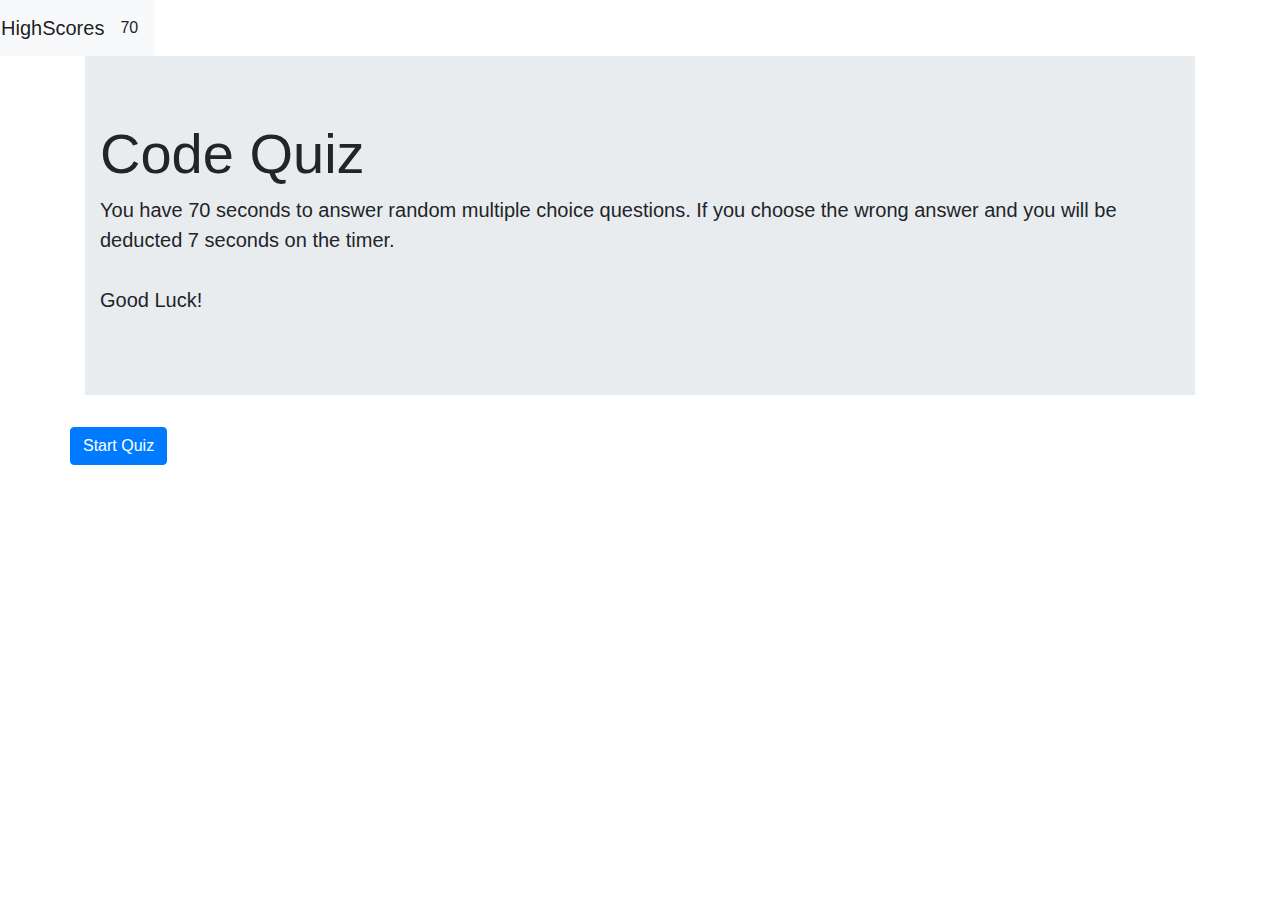
==== index.html @ d1b71c7b "Made index HTML" ====
<!DOCTYPE html>
<html lang="en">

<head>
    <meta charset="UTF-8">
    <meta name="viewport" content="width=device-width, initial-scale=1.0">
    <link rel="stylesheet" href="https://stackpath.bootstrapcdn.com/bootstrap/4.4.1/css/bootstrap.min.css" integrity="sha384-Vkoo8x4CGsO3+Hhxv8T/Q5PaXtkKtu6ug5TOeNV6gBiFeWPGFN9MuhOf23Q9Ifjh" crossorigin="anonymous">
   
    <link rel="stylesheet" href="assets/style.css"/>
    <title>Code Quiz</title>
</head>

<body>

    <header>

        <div class="row">

            <nav class="navbar navbar-expand-lg navbar-light bg-light">
                <a class="navbar-brand" id="navbar" href="highscores.html">HighScores</a>
                <div id="countdown" class="timer">70</div>
            </nav>

        </div>

    </header>

    <div class="container">

        <div id="endgame-content">

            <div class="jumbotron jumbotron-fluid">

                <div class="container">

                    <h1 class="display-4">Code Quiz</h1>
                    <p class="lead" id="rules">
                        You have 70 seconds to answer random multiple choice questions.
                        If you choose the wrong answer and you will be deducted 7 seconds on the timer. 
                        <br>
                        <br>
                        Good Luck!
                    </p>

                </div>

            </div>
        
            <div class="row" id="quiz-start">
                <button type="button" class="btn btn-primary" id="start-button">Start Quiz</button>
            </div>
        
            <div class="quiz-questions">

                <div class="row">
                    <div id="question-number"></div>
                </div>

                <div class="row" id="answerSection"></div>
                <p id="correct-message"></p>

            </div>

        </div>

        <div class="row invisible" id="form-row">

            <form id="highscore-form" method="POST">

                <label for="highscore-text">Add your Initials: </label>
                <input type="text" placeholder="Add your name to the Code Quiz Highscores Page!" name="highscore-text" id="highscore-text" />
                <button>Add your initials to the highscores</button>

            </form>

        </div>

    </div>

<script src="./script.js"></script>
<script src="https://code.jquery.com/jquery-3.4.1.slim.min.js" integrity="sha384-J6qa4849blE2+poT4WnyKhv5vZF5SrPo0iEjwBvKU7imGFAV0wwj1yYfoRSJoZ+n" crossorigin="anonymous"></script>
<script src="https://cdn.jsdelivr.net/npm/popper.js@1.16.0/dist/umd/popper.min.js" integrity="sha384-Q6E9RHvbIyZFJoft+2mJbHaEWldlvI9IOYy5n3zV9zzTtmI3UksdQRVvoxMfooAo" crossorigin="anonymous"></script>
<script src="https://stackpath.bootstrapcdn.com/bootstrap/4.4.1/js/bootstrap.min.js" integrity="sha384-wfSDF2E50Y2D1uUdj0O3uMBJnjuUD4Ih7YwaYd1iqfktj0Uod8GCExl3Og8ifwB6" crossorigin="anonymous"></script>
</body>

</html>
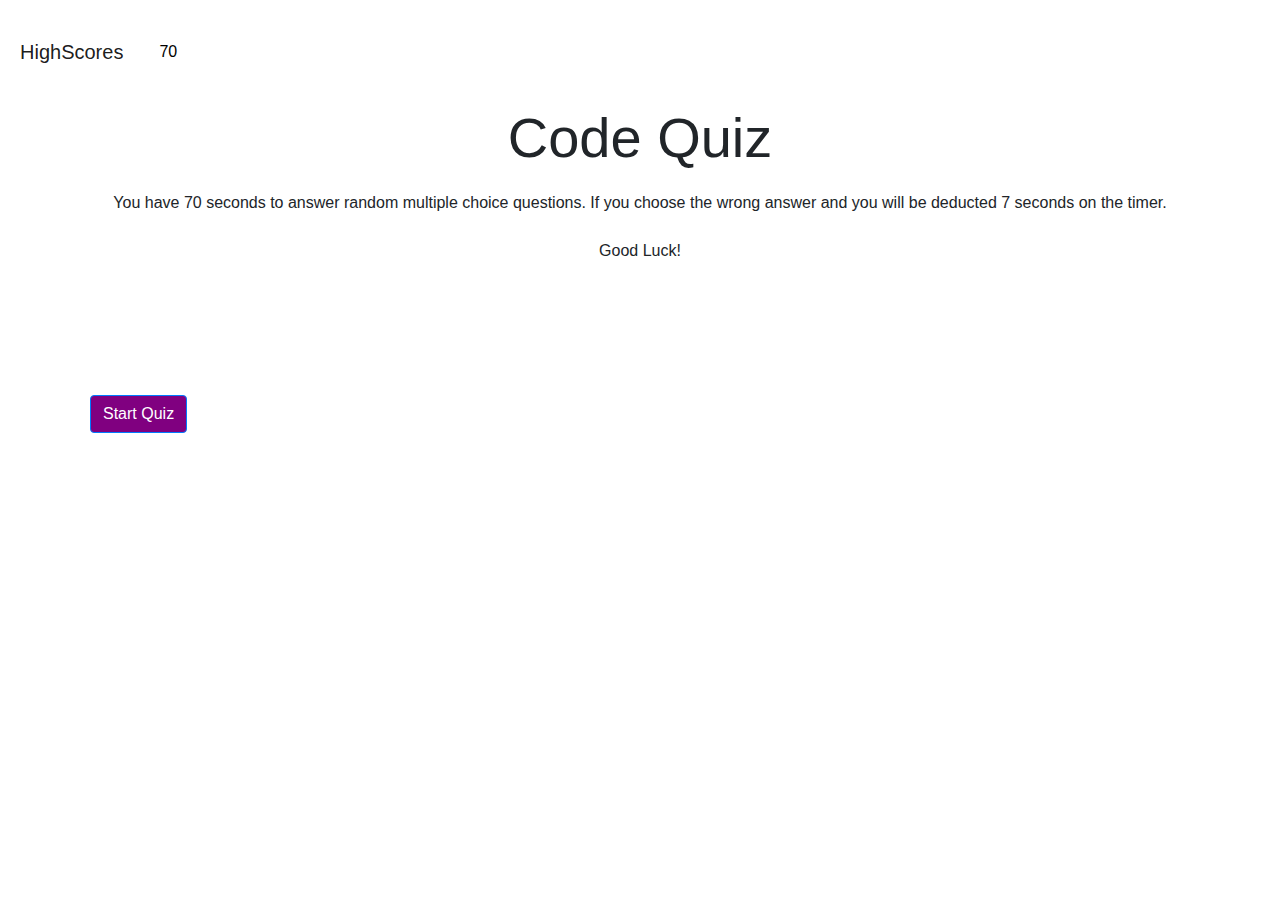
==== commit 15a56fa7: "Made css file and added some styling" ====
--- a/index.html
+++ b/index.html
@@ -16,7 +16,7 @@
 
         <div class="row">
 
-            <nav class="navbar navbar-expand-lg navbar-light bg-light">
+            <nav class="navbar navbar-expand-lg navbar-light fixed-top">
                 <a class="navbar-brand" id="navbar" href="highscores.html">HighScores</a>
                 <div id="countdown" class="timer">70</div>
             </nav>
--- a/assets/style.css
+++ b/assets/style.css
@@ -0,0 +1,63 @@
+.container {
+    background-color: white;
+}
+
+.jumbotron {
+    background-color: white;
+}
+body {
+    background-color: white;
+}
+
+a {
+    font-size: 20px;
+}
+
+h1 {
+    font-weight: lighter;
+    text-align: center;
+    margin: 20px;
+    font-size: 32pt;
+}
+
+p {
+    text-align: center;
+}
+
+#start-button {
+    color: white;
+    background-color: purple;
+}
+
+ul {
+    text-align: center;
+}
+
+button  {
+    background-color: purple;
+    color: white;
+    font-size: 18pt;
+    padding: 10px;
+    margin: 20px;
+
+}
+
+.navbar {
+    padding: 20px;
+    background-color: white;
+}
+
+#countdown {
+    padding: 20px;
+    color: black;
+    width: 70px;
+    float: right;
+}
+
+.jumbotron {
+    margin-top: 20px;
+}
+
+.lead {
+    font-size: 12pt;
+}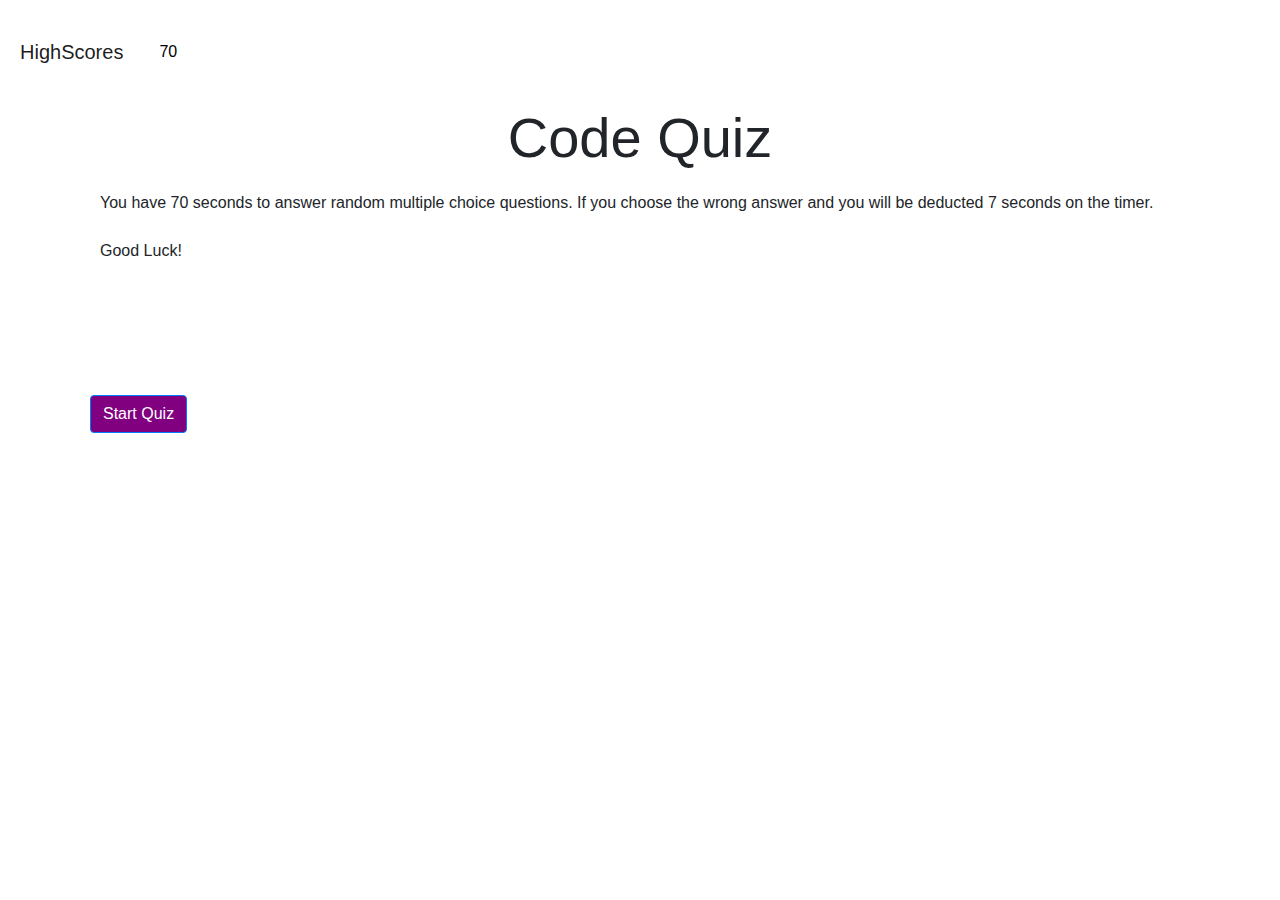
==== commit a89b34a7: "Made javascript for highscores html" ====
--- a/index.html
+++ b/index.html
@@ -17,7 +17,7 @@
         <div class="row">
 
             <nav class="navbar navbar-expand-lg navbar-light fixed-top">
-                <a class="navbar-brand" id="navbar" href="highscores.html">HighScores</a>
+                <a class="navbar-brand" id="navbar" href="scores.html">HighScores</a>
                 <div id="countdown" class="timer">70</div>
             </nav>
 
@@ -77,7 +77,7 @@
 
     </div>
 
-<script src="./script.js"></script>
+<script src="assets/script.js"></script>
 <script src="https://code.jquery.com/jquery-3.4.1.slim.min.js" integrity="sha384-J6qa4849blE2+poT4WnyKhv5vZF5SrPo0iEjwBvKU7imGFAV0wwj1yYfoRSJoZ+n" crossorigin="anonymous"></script>
 <script src="https://cdn.jsdelivr.net/npm/popper.js@1.16.0/dist/umd/popper.min.js" integrity="sha384-Q6E9RHvbIyZFJoft+2mJbHaEWldlvI9IOYy5n3zV9zzTtmI3UksdQRVvoxMfooAo" crossorigin="anonymous"></script>
 <script src="https://stackpath.bootstrapcdn.com/bootstrap/4.4.1/js/bootstrap.min.js" integrity="sha384-wfSDF2E50Y2D1uUdj0O3uMBJnjuUD4Ih7YwaYd1iqfktj0Uod8GCExl3Og8ifwB6" crossorigin="anonymous"></script>
--- a/assets/style.css
+++ b/assets/style.css
@@ -18,10 +18,6 @@
     text-align: center;
     margin: 20px;
     font-size: 32pt;
-}
-
-p {
-    text-align: center;
 }
 
 #start-button {
